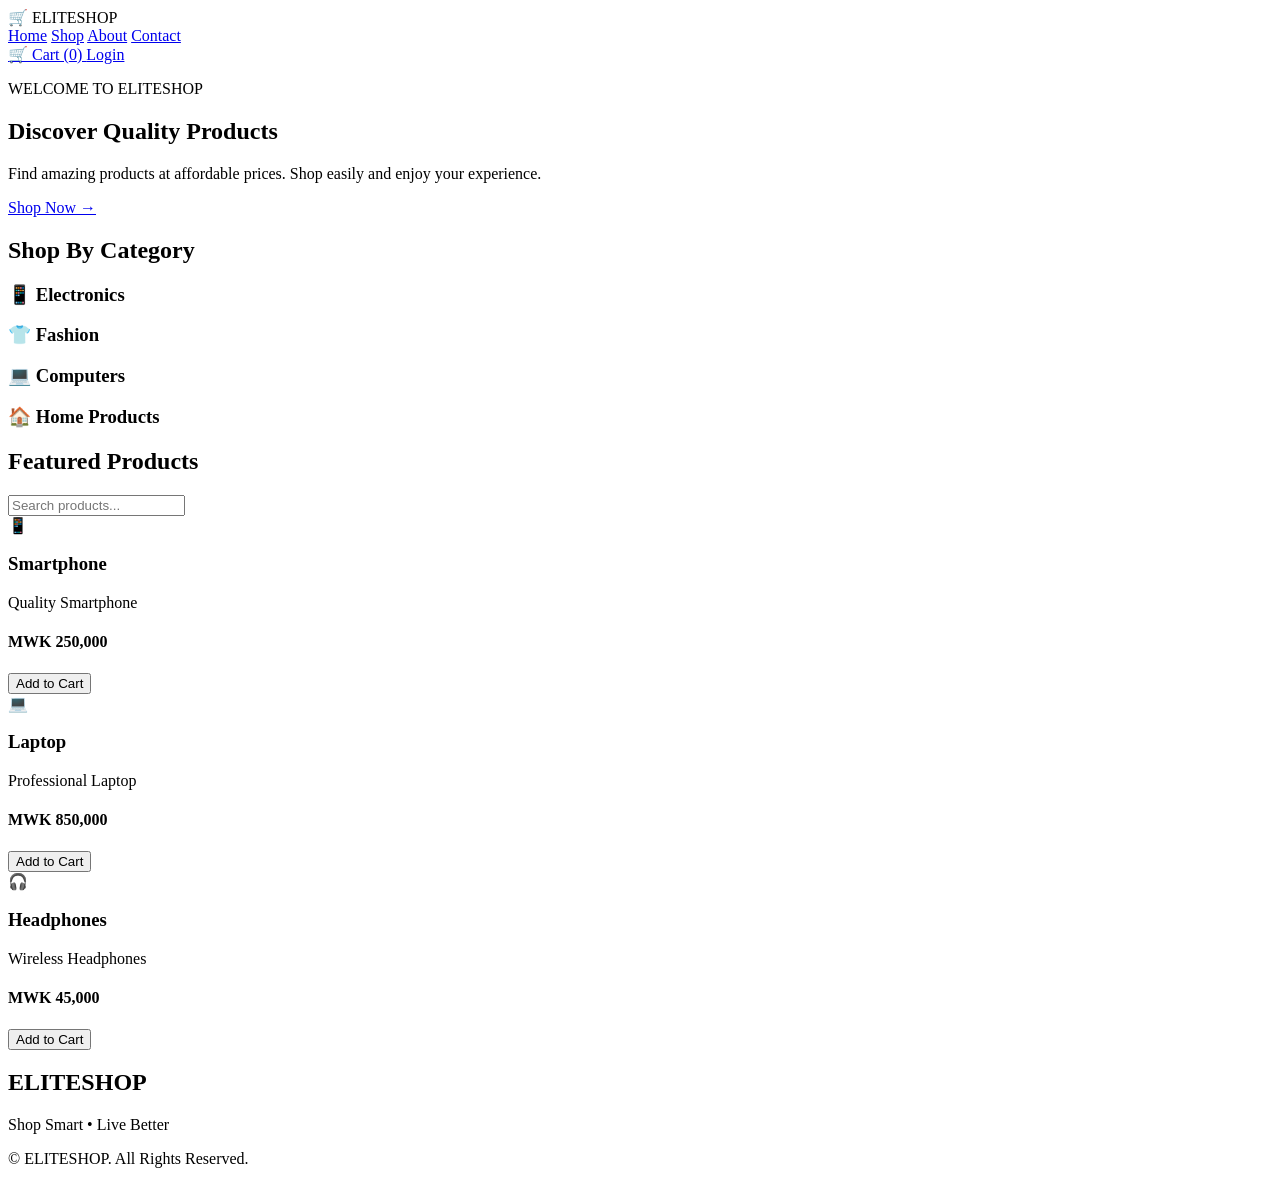
==== index.html @ 819ba83f "Add files via upload" ====
<!DOCTYPE html>
<html lang="en">
<head>
    <meta charset="UTF-8">
    <meta name="viewport" content="width=device-width, initial-scale=1.0">

    <title>ELITESHOP | Shop Smart • Live Better</title>

    <meta name="description" content="Discover quality products at affordable prices at ELITESHOP.">

    <link rel="stylesheet" href="css/style.css">
</head>

<body>

    <!-- HEADER -->
    <header>
        <div class="logo">
            🛒 ELITE<span>SHOP</span>
        </div>

        <nav>
            <a href="index.html">Home</a>
            <a href="pages/shop.html">Shop</a>
            <a href="pages/about.html">About</a>
            <a href="pages/contact.html">Contact</a>
        </nav>

        <div class="header-icons">
            
<a href="pages/cart.html">
    🛒 Cart (<span id="cartCount">0</span>)
</a>

            <a href="pages/login.html">Login</a>
        </div>
    </header>

    <!-- HERO SECTION -->
    <section class="hero">

        <div class="hero-content">

            <p class="welcome">WELCOME TO ELITESHOP</p>

            <h1>
                Discover Quality
                <span>Products</span>
            </h1>

            <p>
                Find amazing products at affordable prices.
                Shop easily and enjoy your experience.
            </p>

            <a href="pages/shop.html" class="shop-btn">
                Shop Now →
            </a>

        </div>

    </section>

    <!-- CATEGORIES -->
    <section class="categories">

        <h2>Shop By Category</h2>

        <div class="category-container">

            <div class="category-card">
                <h3>📱 Electronics</h3>
            </div>

            <div class="category-card">
                <h3>👕 Fashion</h3>
            </div>

            <div class="category-card">
                <h3>💻 Computers</h3>
            </div>

            <div class="category-card">
                <h3>🏠 Home Products</h3>
            </div>

        </div>

    </section>

    <!-- FEATURED PRODUCTS -->
    <section class="products">

        <h2>Featured Products</h2>
      
      <input
    type="search"
    id="productSearch"
    placeholder="Search products..."
>

        
<div class="product-container">

    <div class="product-card">
        <div class="product-image">📱</div>
        <h3>Smartphone</h3>
        <p>Quality Smartphone</p>
        <h4>MWK 250,000</h4>
        <button>Add to Cart</button>
    </div>

    <div class="product-card">
        <div class="product-image">💻</div>
        <h3>Laptop</h3>
        <p>Professional Laptop</p>
        <h4>MWK 850,000</h4>
        <button>Add to Cart</button>
    </div>

    <div class="product-card">
        <div class="product-image">🎧</div>
        <h3>Headphones</h3>
        <p>Wireless Headphones</p>
        <h4>MWK 45,000</h4>
        <button>Add to Cart</button>
    </div>

</div>


    </section>

    <!-- FOOTER -->
    <footer>

        <h2>ELITESHOP</h2>

        <p>Shop Smart • Live Better</p>

        <p>
            © <span id="year"></span> ELITESHOP.
            All Rights Reserved.
        </p>

    </footer>

    <script src="js/script.js"></script>

</body>
</html>
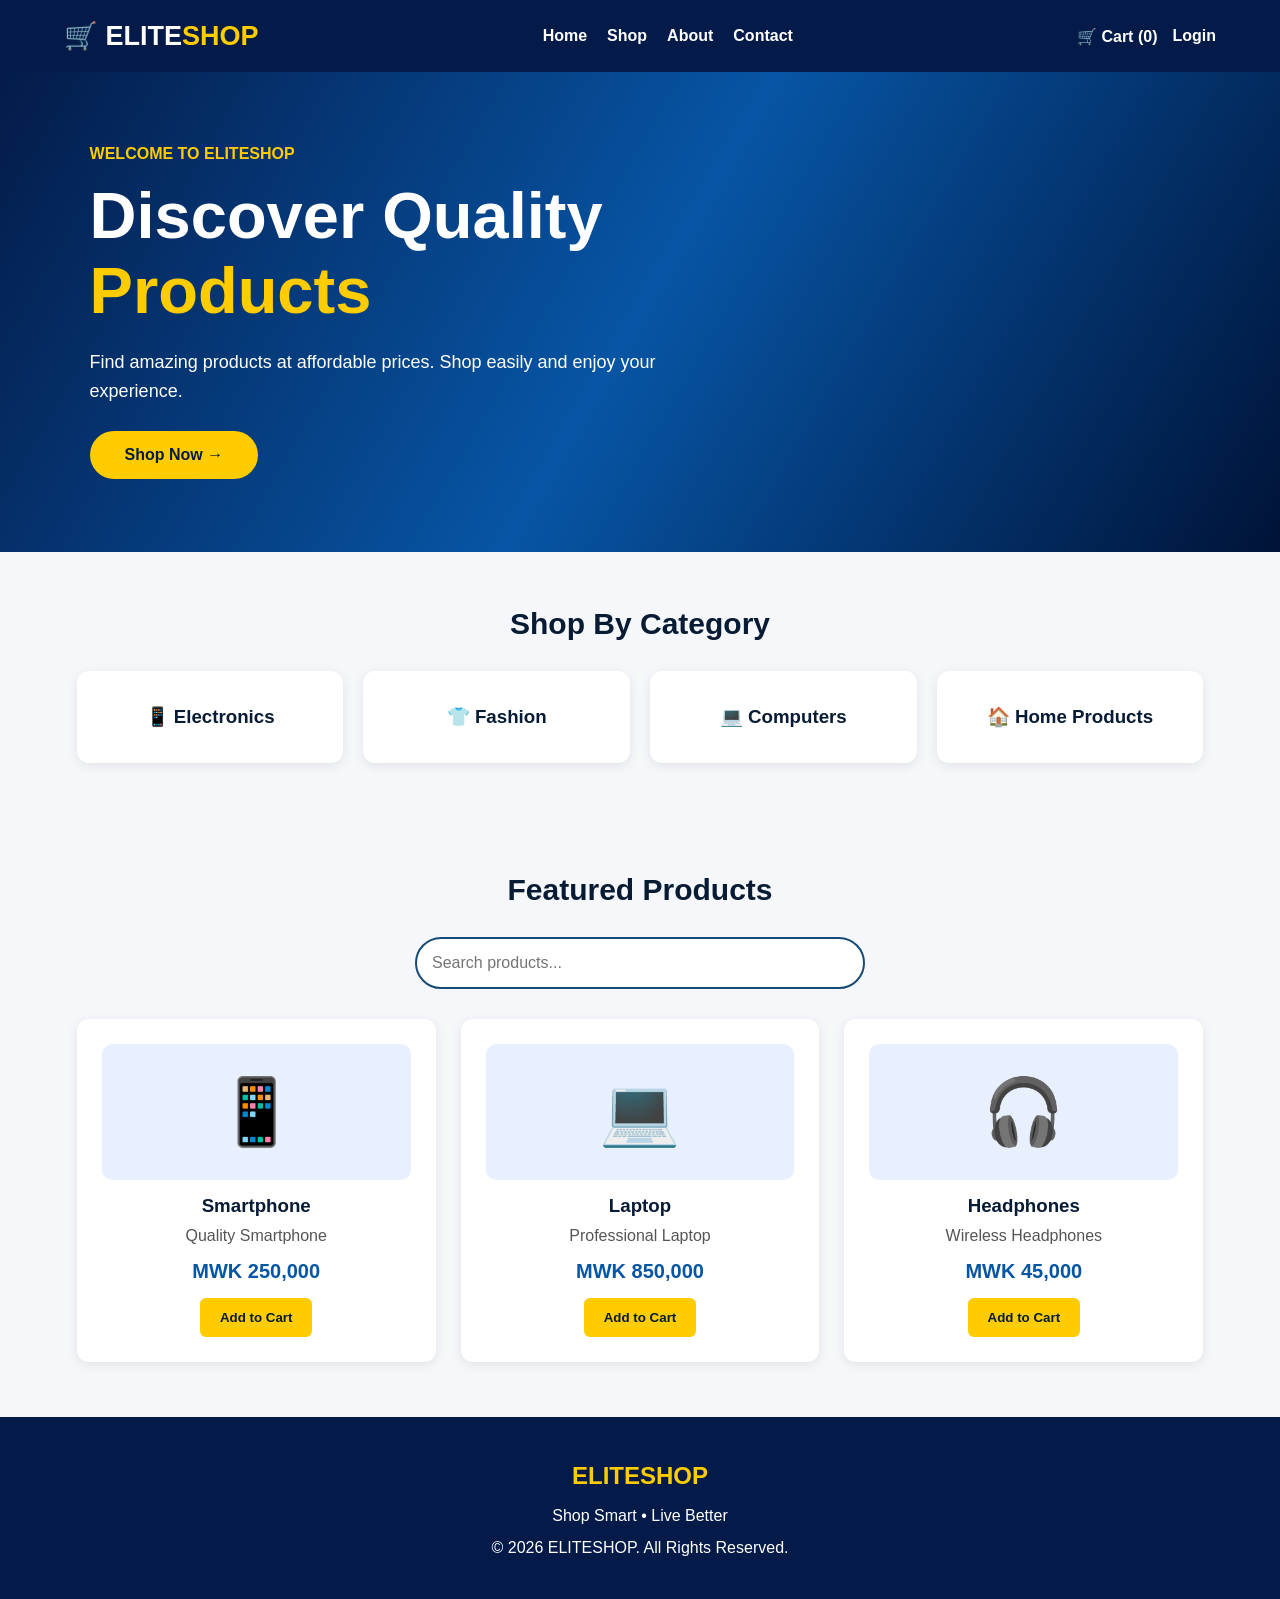
==== commit fc512b85: "Add Google site verification meta tag Added Google site verification meta tag for SEO." ====
--- a/index.html
+++ b/index.html
@@ -2,6 +2,7 @@
 <!DOCTYPE html>
 <html lang="en">
 <head>
+    <meta name="google-site-verification" content="8waIuDpvFPuyxGvBpJihMqPhCS1IhETc9zBkpEyNsJ0" />
     <meta charset="UTF-8">
     <meta name="viewport" content="width=device-width, initial-scale=1.0">
 
--- a/css/style.css
+++ b/css/style.css
@@ -0,0 +1,273 @@
+
+/* GENERAL SETTINGS */
+* {
+    margin: 0;
+    padding: 0;
+    box-sizing: border-box;
+}
+
+body {
+    font-family: Arial, sans-serif;
+    background: #f5f7fa;
+    color: #071b35;
+}
+
+/* HEADER */
+header {
+    background: #041b49;
+    color: white;
+    padding: 20px 5%;
+    display: flex;
+    justify-content: space-between;
+    align-items: center;
+    flex-wrap: wrap;
+    gap: 15px;
+}
+
+.logo {
+    font-size: 27px;
+    font-weight: bold;
+    color: white;
+}
+
+.logo span {
+    color: #ffcc00;
+}
+
+nav {
+    display: flex;
+    gap: 20px;
+    flex-wrap: wrap;
+}
+
+nav a,
+.header-icons a {
+    color: white;
+    text-decoration: none;
+    font-weight: bold;
+}
+
+nav a:hover,
+.header-icons a:hover {
+    color: #ffcc00;
+}
+
+.header-icons {
+    display: flex;
+    gap: 15px;
+}
+
+/* HERO SECTION */
+.hero {
+    min-height: 480px;
+    background: linear-gradient(
+        120deg,
+        #041b49,
+        #0755a5,
+        #001338
+    );
+    color: white;
+    display: flex;
+    align-items: center;
+    padding: 60px 7%;
+}
+
+.hero-content {
+    max-width: 650px;
+}
+
+.welcome {
+    color: #ffcc00;
+    font-weight: bold;
+    margin-bottom: 15px;
+}
+
+.hero h1 {
+    font-size: clamp(38px, 7vw, 65px);
+    margin-bottom: 20px;
+}
+
+.hero h1 span {
+    display: block;
+    color: #ffcc00;
+}
+
+.hero-content > p:not(.welcome) {
+    font-size: 18px;
+    line-height: 1.6;
+    margin-bottom: 25px;
+}
+
+.shop-btn {
+    display: inline-block;
+    background: #ffcc00;
+    color: #061b45;
+    padding: 15px 35px;
+    border-radius: 30px;
+    text-decoration: none;
+    font-weight: bold;
+}
+
+.shop-btn:hover {
+    background: white;
+    transform: scale(1.05);
+}
+
+/* CATEGORIES */
+.categories,
+.products {
+    padding: 55px 6%;
+    text-align: center;
+}
+
+.categories h2,
+.products h2 {
+    font-size: 30px;
+    margin-bottom: 30px;
+}
+
+.category-container {
+    display: grid;
+    grid-template-columns: repeat(4, 1fr);
+    gap: 20px;
+}
+
+.category-card {
+    background: white;
+    padding: 35px 10px;
+    border-radius: 12px;
+    box-shadow: 0 3px 12px #00000015;
+}
+
+/* PRODUCTS */
+.product-container {
+    display: grid;
+    grid-template-columns: repeat(3, 1fr);
+    gap: 25px;
+}
+
+.product-card {
+    background: white;
+    padding: 25px;
+    border-radius: 12px;
+    box-shadow: 0 3px 12px #00000015;
+}
+
+.product-image {
+    background: #e8f0ff;
+    font-size: 65px;
+    padding: 30px;
+    border-radius: 10px;
+    margin-bottom: 15px;
+}
+
+.product-card h3 {
+    margin-bottom: 10px;
+}
+
+.product-card p {
+    margin-bottom: 15px;
+    color: #555;
+}
+
+.product-card button {
+    background: #ffcc00;
+    color: #071b35;
+    border: none;
+    padding: 12px 20px;
+    border-radius: 6px;
+    font-weight: bold;
+    cursor: pointer;
+}
+
+/* FOOTER */
+footer {
+    background: #041b49;
+    color: white;
+    text-align: center;
+    padding: 35px 15px;
+    line-height: 2;
+}
+
+footer h2 {
+    color: #ffcc00;
+}
+
+/* MOBILE RESPONSIVE */
+@media (max-width: 768px) {
+
+    header {
+        flex-direction: column;
+    }
+
+    nav {
+        justify-content: center;
+    }
+
+    .header-icons {
+        justify-content: center;
+    }
+
+    .hero {
+        min-height: 400px;
+        padding: 45px 6%;
+    }
+
+    .category-container {
+        grid-template-columns: repeat(2, 1fr);
+    }
+
+    .product-container {
+        grid-template-columns: 1fr;
+    }
+}
+
+@media (max-width: 400px) {
+    nav {
+        gap: 12px;
+    }
+
+    .logo {
+        font-size: 23px;
+    }
+}
+
+/* PRODUCT SEARCH */
+
+#productSearch {
+    width: 100%;
+    max-width: 450px;
+    padding: 15px;
+    margin-bottom: 30px;
+    border: 2px solid #164b78;
+    border-radius: 30px;
+    font-size: 16px;
+    outline: none;
+}
+
+#productSearch:focus {
+    border-color: #ffcc00;
+}
+
+/* CART BUTTON */
+
+.product-card button:hover {
+    background: #071b35;
+    color: white;
+}
+
+
+.product-card h4 {
+    color: #0755a5;
+    font-size: 20px;
+    margin: 15px 0;
+}
+
+.product-card {
+    transition: 0.3s;
+}
+
+.product-card:hover {
+    transform: translateY(-7px);
+    box-shadow: 0 8px 20px #00000020;
+}
